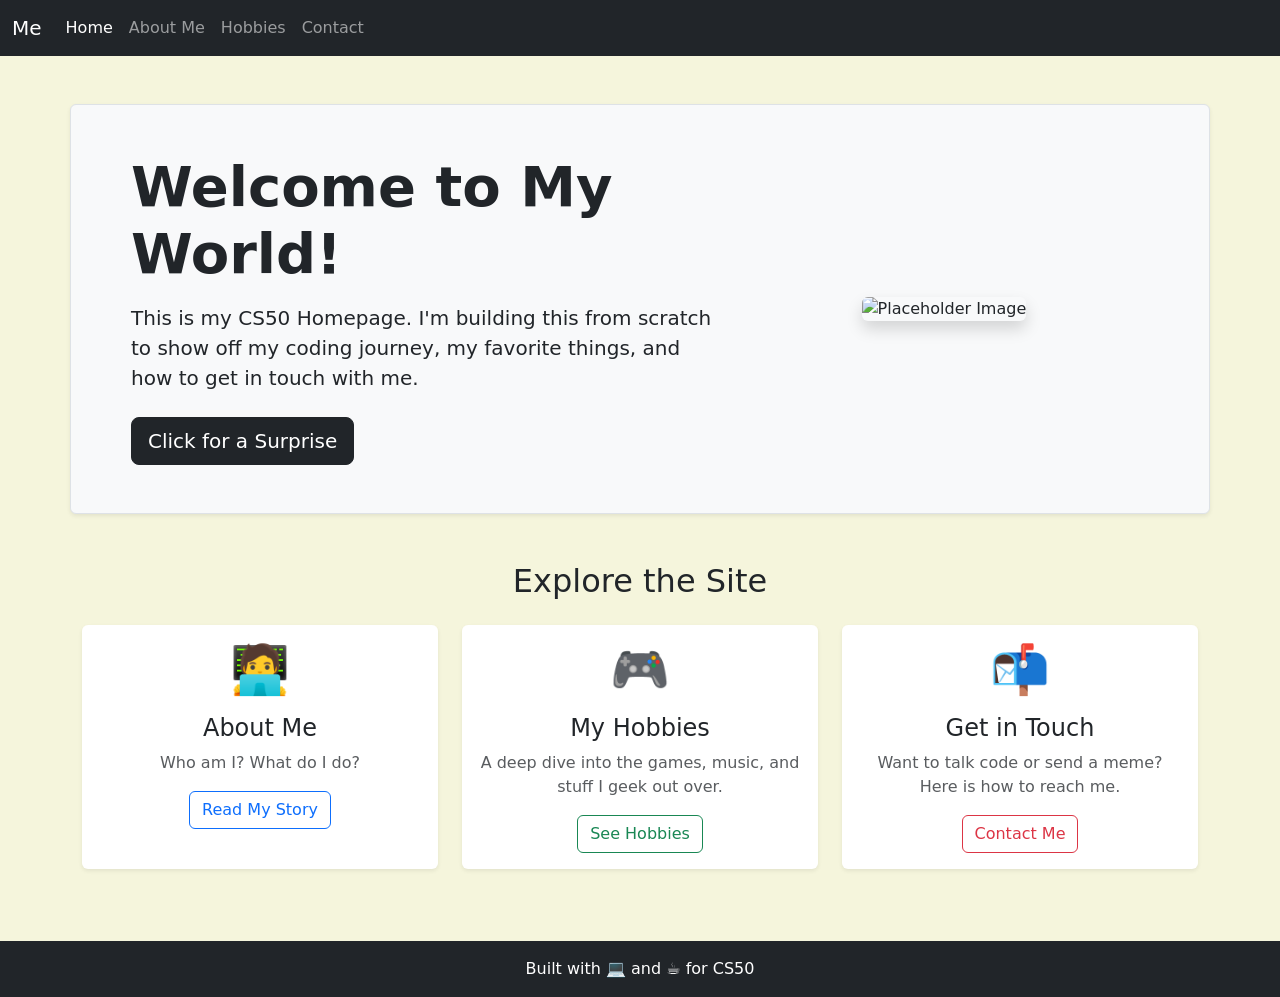
==== index.html @ bf74bd5d "little change_1" ====
<!DOCTYPE html>

<html lang="en">
    <head>
        <meta charset="utf-8">
        <meta name="viewport" content="width=device-width, initial-scale=1">
        <link href="https://cdn.jsdelivr.net/npm/bootstrap@5.3.8/dist/css/bootstrap.min.css" rel="stylesheet" integrity="sha384-sRIl4kxILFvY47J16cr9ZwB07vP4J8+LH7qKQnuqkuIAvNWLzeN8tE5YBujZqJLB" crossorigin="anonymous">
        <script src="https://cdn.jsdelivr.net/npm/bootstrap@5.3.8/dist/js/bootstrap.bundle.min.js" integrity="sha384-FKyoEForCGlyvwx9Hj09JcYn3nv7wiPVlz7YYwJrWVcXK/BmnVDxM+D2scQbITxI" crossorigin="anonymous"></script>
        <link href="styles.css" rel="stylesheet">
        <title>Myself Twin</title>
    </head>
    <body>
        <nav class="navbar navbar-expand-lg navbar-dark bg-dark">
            <div class="container-fluid">
                <a class="navbar-brand" href="index.html">Me</a>
                <button class="navbar-toggler" type="button" data-bs-toggle="collapse" data-bs-toggle="navbarNav">
                    <span class="navbar-toggler-icon"></span>
                </button>
                <div class="collapse navbar-collapse" id="navbarNav">
                    <ul class="navbar-nav">
                        <li class="nav-item">
                            <a class="nav-link active" href="index.html">Home</a>
                        </li>
                        <li class="nav-item">
                            <a class="nav-link" href="about.html">About Me</a>
                        </li>
                        <li class="nav-item">
                            <a class="nav-link" href="hobbies.html">Hobbies</a>
                        </li>
                        <li class="nav-item">
                            <a class="nav-link" href="contact.html">Contact</a>
                        </li>
                    </ul>
                </div>
            </div>
        </nav>
        <div class="container mt-5">
            
            <div class="row align-items-center mb-5 p-5 bg-light rounded shadow-sm border">
                <div class="col-lg-7">
                    <h1 class="display-4 fw-bold">Welcome to My World!</h1>
                    <p class="lead mt-3">This is my CS50 Homepage. I'm building this from scratch to show off my coding journey, my favorite things, and how to get in touch with me.</p>
                    <button class="btn btn-dark btn-lg mt-2" id="color-btn">Click for a Surprise</button>
                </div>
                <div class="col-lg-5 text-center">
                    <img src="/mypic.png" class="img-fluid rounded shadow" alt="Placeholder Image">
                </div>
            </div>

            <div class="row text-center mb-5">
                <h2 class="mb-4">Explore the Site</h2>
                
                <div class="col-md-4 mb-4">
                    <div class="card h-100 shadow-sm border-0">
                        <div class="card-body">
                            <h1 class="display-5">🧑‍💻</h1>
                            <h4 class="card-title mt-3">About Me</h4>
                            <p class="card-text text-muted">Who am I? What do I do?</p>
                            <a href="about.html" class="btn btn-outline-primary">Read My Story</a>
                        </div>
                    </div>
                </div>

                <div class="col-md-4 mb-4">
                    <div class="card h-100 shadow-sm border-0">
                        <div class="card-body">
                            <h1 class="display-5">🎮</h1>
                            <h4 class="card-title mt-3">My Hobbies</h4>
                            <p class="card-text text-muted">A deep dive into the games, music, and stuff I geek out over.</p>
                            <a href="hobbies.html" class="btn btn-outline-success">See Hobbies</a>
                        </div>
                    </div>
                </div>

                <div class="col-md-4 mb-4">
                    <div class="card h-100 shadow-sm border-0">
                        <div class="card-body">
                            <h1 class="display-5">📬</h1>
                            <h4 class="card-title mt-3">Get in Touch</h4>
                            <p class="card-text text-muted">Want to talk code or send a meme? Here is how to reach me.</p>
                            <a href="contact.html" class="btn btn-outline-danger">Contact Me</a>
                        </div>
                    </div>
                </div>
                
            </div>
        </div>

        <footer class="bg-dark text-white text-center py-3 mt-auto">
            <p class="mb-0">Built with 💻 and ☕ for CS50</p>
        </footer>  
        <script>
            let surpriseBtn = document.querySelector('#color-btn');

            surpriseBtn.addEventListener('click', function() {
                
                for (let i = 0; i < 40; i++) {
                    setTimeout(createCoffee, i * 50); 
                }
            });

            function createCoffee() {
                let coffee = document.createElement('div');
                coffee.innerHTML = '☕';
                coffee.classList.add('coffee-emoji');

                coffee.style.left = Math.random() * 100 + 'vw';
                
                coffee.style.fontSize = Math.random() * 20 + 15 + 'px';
                
                coffee.style.animationDuration = Math.random() * 2 + 2 + 's';

                document.body.appendChild(coffee);

                setTimeout(() => {
                    coffee.remove();
                }, 4000);
            }
        </script>
    </body>
</html>
---- styles.css ----
.coffee-emoji {
    position: fixed;
    top: -10%; /* Start slightly above the screen */
    z-index: 9999;
    pointer-events: none; /* Lets you click right through them */
    animation: fall linear forwards;
}
body {
    background-color:beige;
}

/* The actual falling and spinning animation */
@keyframes fall {
    0% {
        transform: translateY(0vh) rotate(0deg);
        opacity: 1;
    }
    100% {
        transform: translateY(110vh) rotate(360deg); /* Fall past the bottom and spin */
        opacity: 0;
    }
}
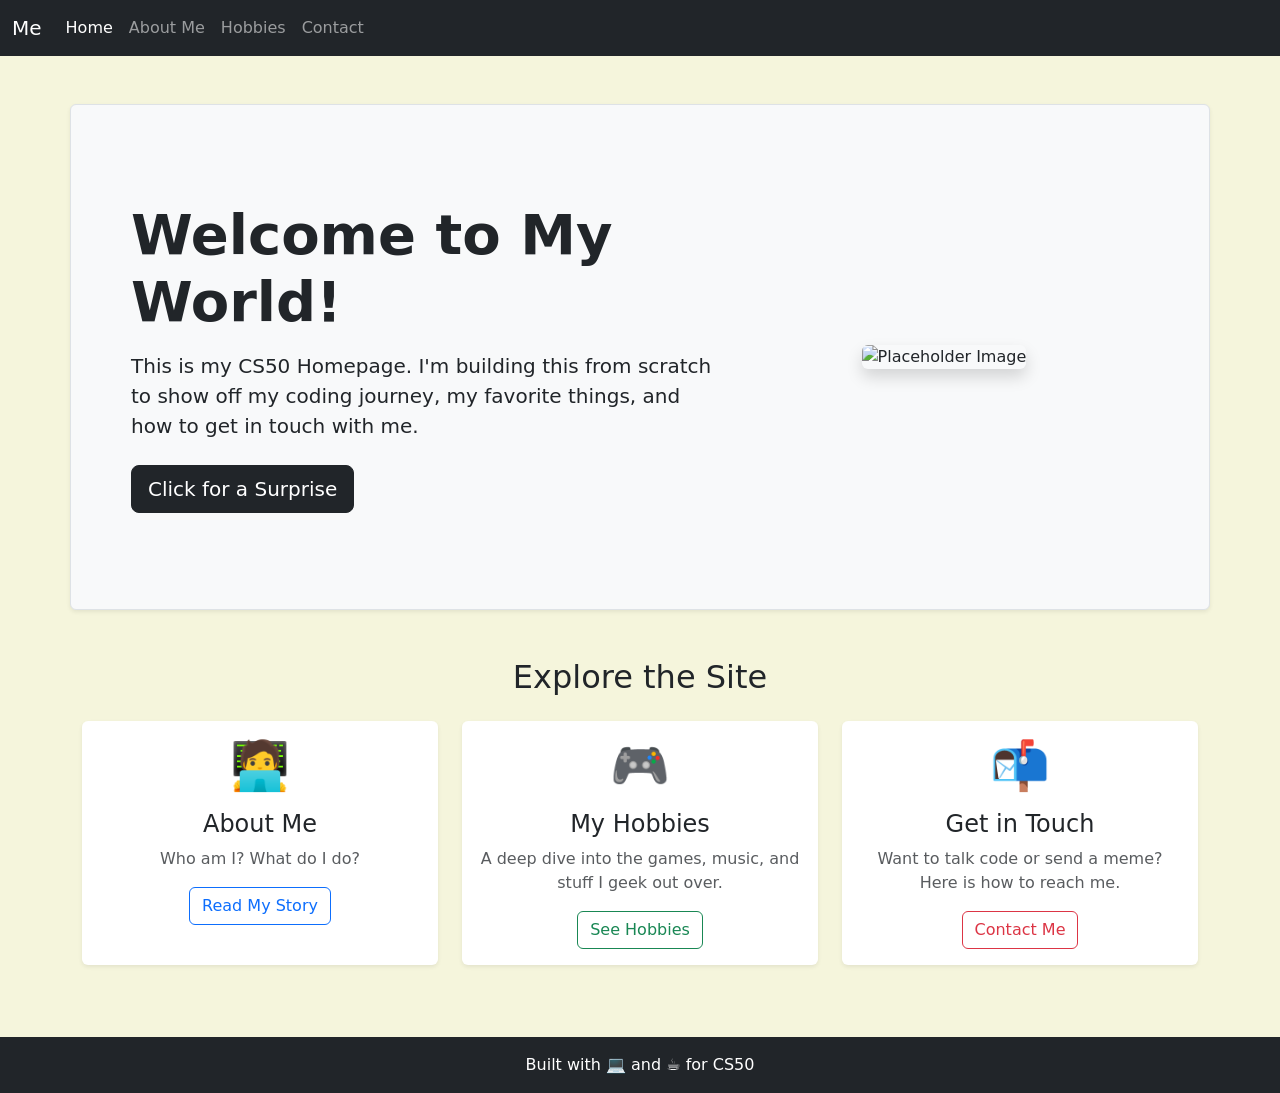
==== commit 6f14c3df: "space after surprise me button" ====
--- a/index.html
+++ b/index.html
@@ -13,7 +13,7 @@
         <nav class="navbar navbar-expand-lg navbar-dark bg-dark">
             <div class="container-fluid">
                 <a class="navbar-brand" href="index.html">Me</a>
-                <button class="navbar-toggler" type="button" data-bs-toggle="collapse" data-bs-toggle="navbarNav">
+                <button class="navbar-toggler" type="button" data-bs-toggle="collapse" data-bs-target="#navbarNav">
                     <span class="navbar-toggler-icon"></span>
                 </button>
                 <div class="collapse navbar-collapse" id="navbarNav">
@@ -37,11 +37,12 @@
         <div class="container mt-5">
             
             <div class="row align-items-center mb-5 p-5 bg-light rounded shadow-sm border">
-                <div class="col-lg-7">
+                <div class="col-lg-7 my-5">
                     <h1 class="display-4 fw-bold">Welcome to My World!</h1>
                     <p class="lead mt-3">This is my CS50 Homepage. I'm building this from scratch to show off my coding journey, my favorite things, and how to get in touch with me.</p>
                     <button class="btn btn-dark btn-lg mt-2" id="color-btn">Click for a Surprise</button>
                 </div>
+
                 <div class="col-lg-5 text-center">
                     <img src="/mypic.png" class="img-fluid rounded shadow" alt="Placeholder Image">
                 </div>
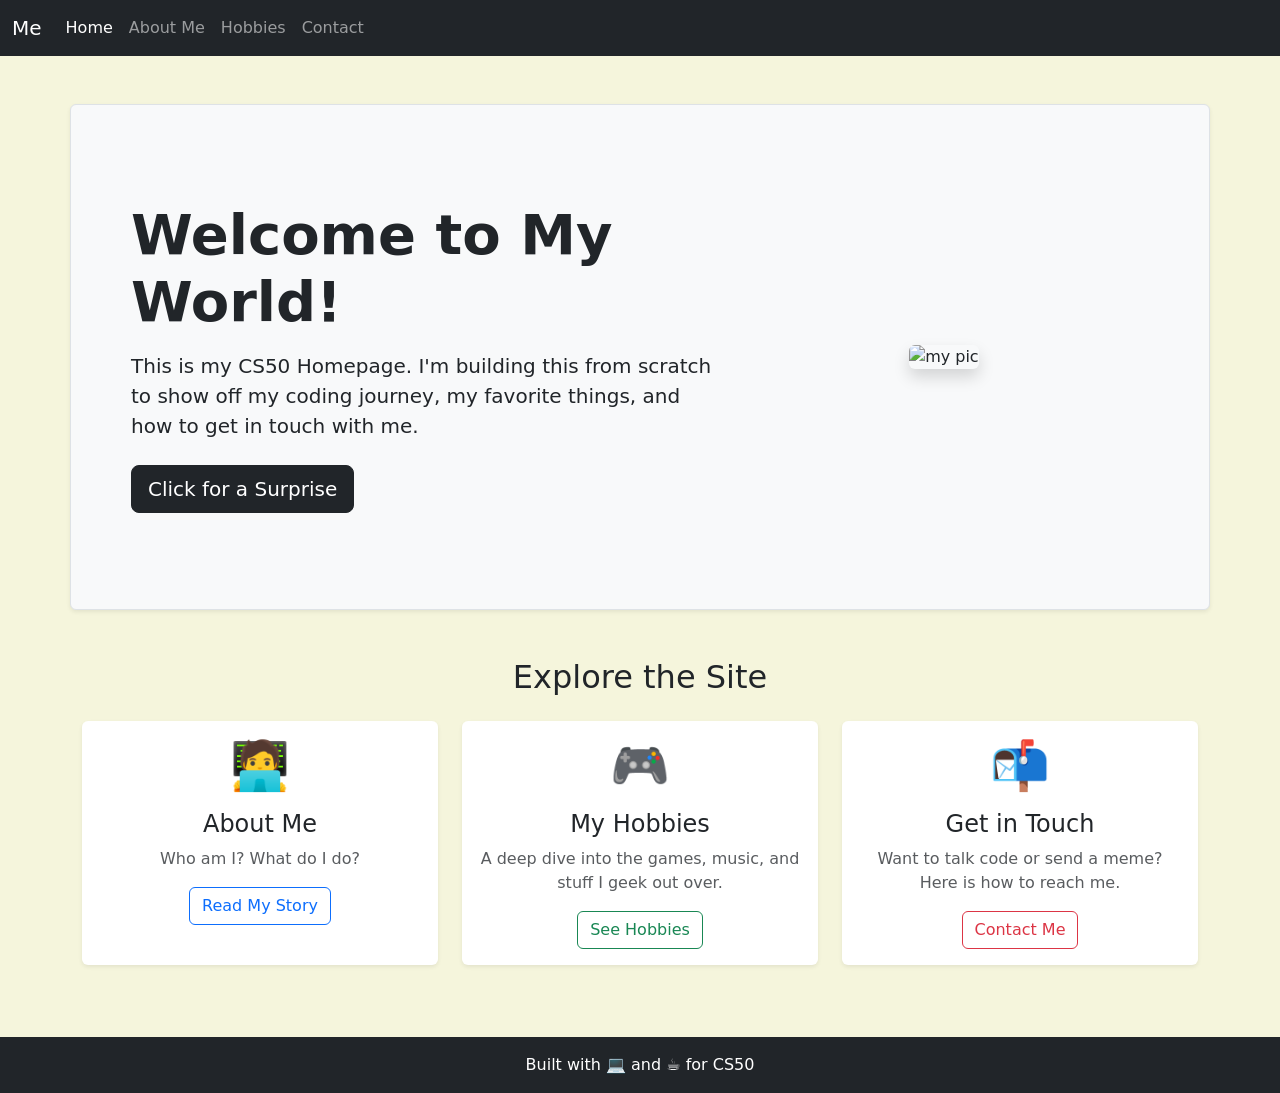
==== commit 9a7ad0c7: "visual bug fixed" ====
--- a/index.html
+++ b/index.html
@@ -44,7 +44,7 @@
                 </div>
 
                 <div class="col-lg-5 text-center">
-                    <img src="/mypic.png" class="img-fluid rounded shadow" alt="Placeholder Image">
+                    <img src="/mypic.png" class="img-fluid rounded shadow" alt="my pic">
                 </div>
             </div>
 
